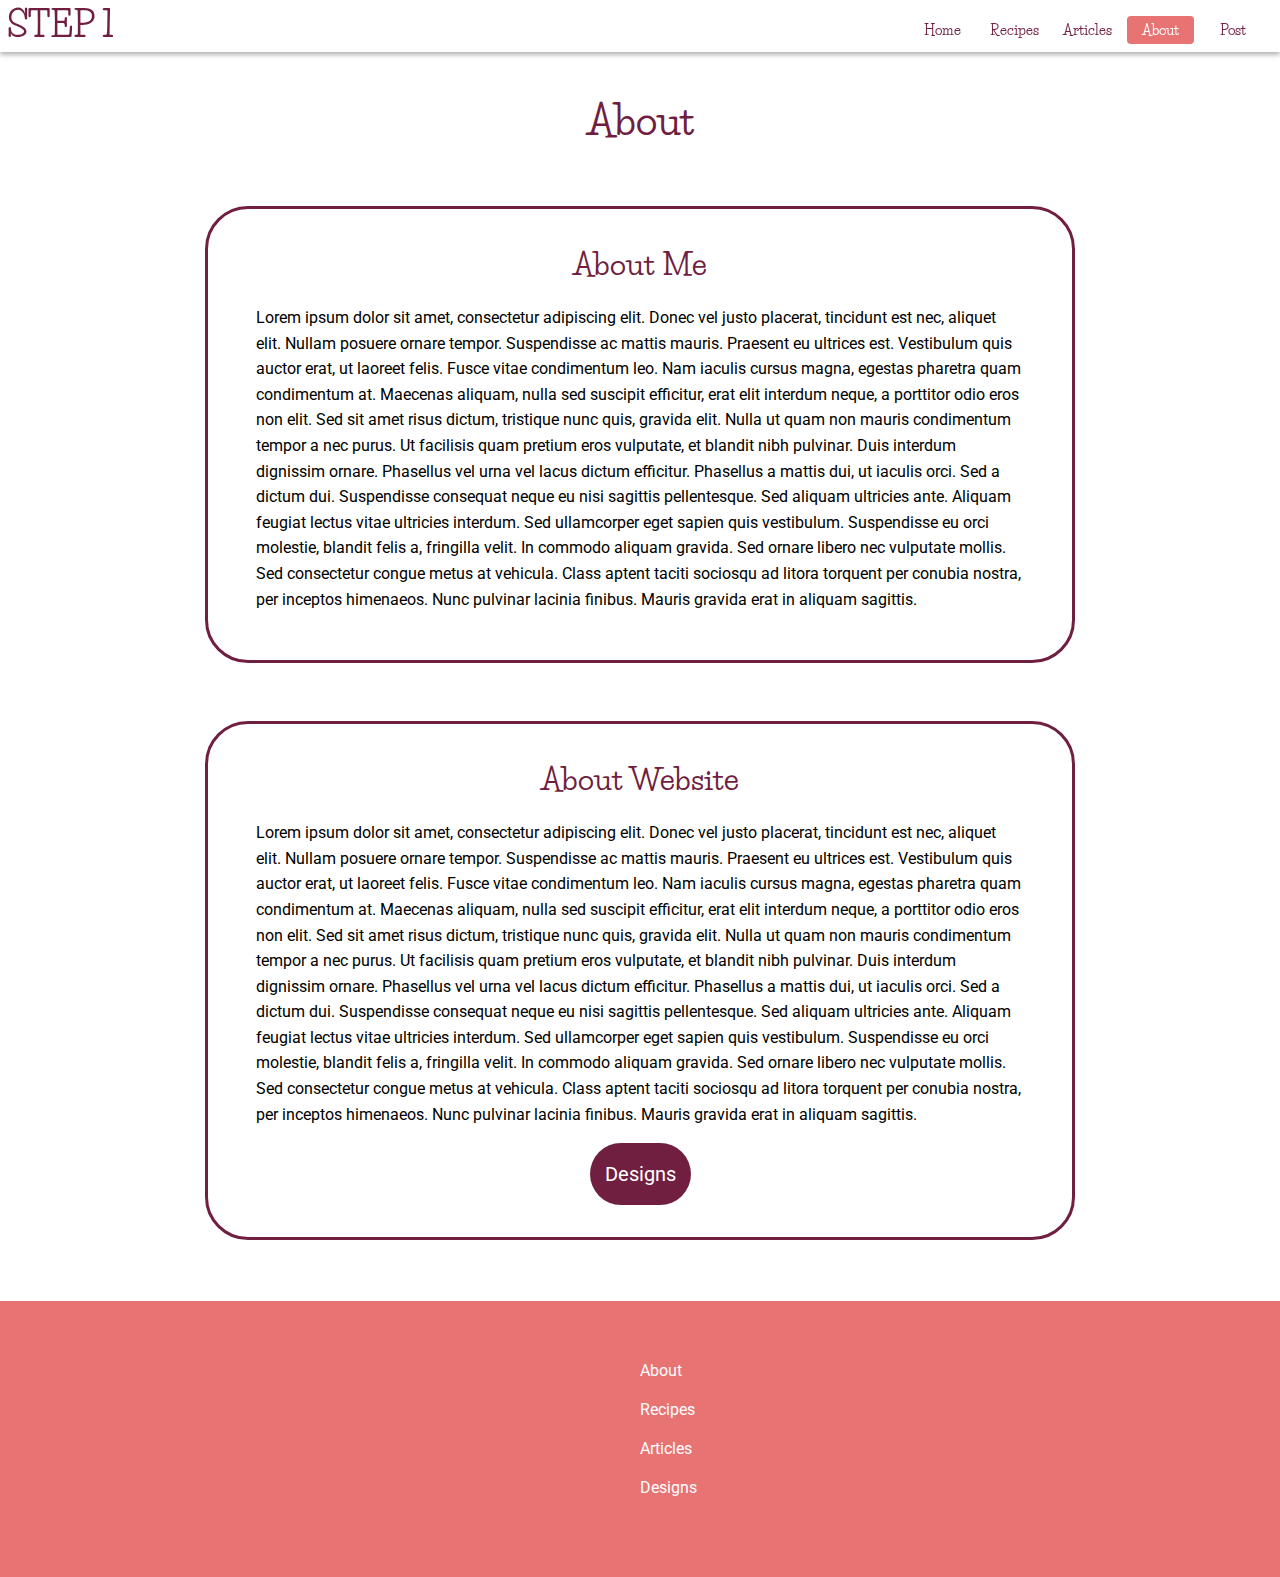
==== about/index.html @ f418f001 "Link fix 2" ====
<!DOCTYPE html>
<html lang="en">
<head>
    <meta charset="UTF-8">
    <meta name="viewport" content="width=device-width, initial-scale=1.0">
    <title>About</title>
    <link rel="stylesheet" href="../styles/styles.css">
    <script type="module"> import { navigationBar } from "../scripts/navigation.js" 
        navigationBar("About") </script>
</head>
<body>
    <header>
        <a class="title" href="/index.html">STEP 1</a>
        <nav>
            <section class="navigation-buttons"></section>
        </nav>
    </header>
    <section class="pageSection">
        <div class="pageTitle">About</div>
        <div class="aboutSection">
            <div class="aboutTitle">About Me</div>
            <p class="aboutCont"> Lorem ipsum dolor sit amet, consectetur adipiscing elit. Donec vel justo  placerat, tincidunt est nec, aliquet elit. Nullam posuere ornare  tempor. Suspendisse ac mattis mauris. Praesent eu ultrices est.  Vestibulum quis auctor erat, ut laoreet felis. Fusce vitae condimentum  leo. Nam iaculis cursus magna, egestas pharetra quam condimentum at.  Maecenas aliquam, nulla sed suscipit efficitur, erat elit interdum  neque, a porttitor odio eros non elit. Sed sit amet risus dictum,  tristique nunc quis, gravida elit. Nulla ut quam non mauris condimentum  tempor a nec purus. Ut facilisis quam pretium eros vulputate, et blandit  nibh pulvinar.

                Duis interdum dignissim ornare. Phasellus vel urna vel lacus dictum  efficitur. Phasellus a mattis dui, ut iaculis orci. Sed a dictum dui.  Suspendisse consequat neque eu nisi sagittis pellentesque. Sed aliquam  ultricies ante. Aliquam feugiat lectus vitae ultricies interdum. Sed  ullamcorper eget sapien quis vestibulum. Suspendisse eu orci molestie,  blandit felis a, fringilla velit. In commodo aliquam gravida. Sed ornare  libero nec vulputate mollis. Sed consectetur congue metus at vehicula.  Class aptent taciti sociosqu ad litora torquent per conubia nostra, per  inceptos himenaeos. Nunc pulvinar lacinia finibus. Mauris gravida erat  in aliquam sagittis.</p>
        </div>
        <div class="aboutSection">
            <div class="aboutTitle">About Website</div>
            <p class="aboutCont"> Lorem ipsum dolor sit amet, consectetur adipiscing elit. Donec vel justo  placerat, tincidunt est nec, aliquet elit. Nullam posuere ornare  tempor. Suspendisse ac mattis mauris. Praesent eu ultrices est.  Vestibulum quis auctor erat, ut laoreet felis. Fusce vitae condimentum  leo. Nam iaculis cursus magna, egestas pharetra quam condimentum at.  Maecenas aliquam, nulla sed suscipit efficitur, erat elit interdum  neque, a porttitor odio eros non elit. Sed sit amet risus dictum,  tristique nunc quis, gravida elit. Nulla ut quam non mauris condimentum  tempor a nec purus. Ut facilisis quam pretium eros vulputate, et blandit  nibh pulvinar.

                Duis interdum dignissim ornare. Phasellus vel urna vel lacus dictum  efficitur. Phasellus a mattis dui, ut iaculis orci. Sed a dictum dui.  Suspendisse consequat neque eu nisi sagittis pellentesque. Sed aliquam  ultricies ante. Aliquam feugiat lectus vitae ultricies interdum. Sed  ullamcorper eget sapien quis vestibulum. Suspendisse eu orci molestie,  blandit felis a, fringilla velit. In commodo aliquam gravida. Sed ornare  libero nec vulputate mollis. Sed consectetur congue metus at vehicula.  Class aptent taciti sociosqu ad litora torquent per conubia nostra, per  inceptos himenaeos. Nunc pulvinar lacinia finibus. Mauris gravida erat  in aliquam sagittis.</p>
                <a class="designButt" href="/WSOA3029A_2615283_ChristineHolt_CommercialWebsite/about/designs.html">Designs</a>
        </div>
        
    </section>
    <footer>

    </footer>
    <script src="../scripts/app.js"></script>
    <script src="../scripts/footer.js"></script>
</body>
</html>
---- styles/styles.css ----
@import url('https://fonts.googleapis.com/css2?family=Life+Savers:wght@400;700;800&display=swap');
@import url('https://fonts.googleapis.com/css2?family=Roboto:ital,wght@0,100;0,300;0,400;0,500;0,700;0,900;1,100;1,300;1,400;1,500;1,700;1,900&display=swap');

@keyframes upAndDown {
    0% {
      transform: translate(0px, 0px) rotate(225deg);
    }
    50% {
      transform: translate(0px, 10px) rotate(225deg);
    }
    100% {
      transform: translate(0px, 0px) rotate(225deg);
    }
}

@keyframes onScroll {
    from {
        opacity: 0;
    }
    to {
        opacity: 1;
    }
}

html {
    height: 100%;
}

header {
    display: flex;
    width: 100%;
    position: fixed;
    top: 0;
    left: 0;
    background-color: #ffffff;
    filter: drop-shadow(0px 3px 2px rgb(183, 183, 183));
    z-index: 1;
}

body {
    font-family: "Life Savers", serif;
    margin: 0;
}

.title {
    flex: 70%;
    padding: 0.2em;
    line-height: 1;
    font-size: 35px;
    font-weight: bold;
    color: #701F41;
    text-decoration: none;
}

nav {
    flex: 30%;
}

.navigation-buttons {
    display: flex;
    justify-content: space-between;
    padding: 0.5em 0.5em;
    margin-top: 0.5em;
}

#otherButton {
    flex: 1;
    text-decoration: none;
    text-align: center;
    background-color: #ffffff;
    font-family: "Life Savers", serif;
    font-weight: 700;
    font-size: 14px;
    color: #701F41;
    padding: 5px;
    margin-right: 5px
}

#currentButton {
    flex: 1;
    text-decoration: none;
    text-align: center;
    background-color: #E77373;
    color: #ffffff;
    font-family: "Life Savers", serif;
    font-weight: 700;
    font-size: 14px;
    border-radius: 4px;
    padding: 5px;
    margin-right: 5px;
}

#otherButton:hover {
    text-decoration: none;
    background-color: #E77373;
    color: #ffffff;
    border-radius: 4px;
}

.introductionSection {
    text-align: center;
    color:#ffffff;
} 

.mainPageImage {
    max-width: 100%;
    max-height: 100%;
    overflow: hidden;
    object-fit: cover;
}

.mainPageTitle {
    position: absolute; 
    top: 400px;
    left: 25px;
    font-family: "Life Savers", serif;
    font-weight: 700;
    font-size: 200px;
}

.slogan {
    position: absolute;
    top: 500px;
    right: 0px;
    font-size: 30px;
    font-family: "Roboto", sans-serif;
    font-weight: 400;
    font-style: normal;
    background-color: #ffffff;
    color: #000000;
    padding: 10px 250px 10px 10px;
}

.navArrow {
    position: absolute;
    top: 600px;
    right: 720px;
    width: 50px;
    height: 50px;
    border-left: 3px solid;
    border-top: 3px solid;
    transform: rotate(225deg) skew(0deg, 0deg);
    animation-name: upAndDown;
    animation-duration: 1s;
    animation-iteration-count: infinite;
    animation-timing-function: linear;
}

.websiteMainContent {
    display: flex;
    flex-direction: column;
    justify-content: space-between;
}

#section {
    flex: 1;
    background-color: #ffffff;
    outline: solid #E77373;
    width: 80%;
    margin-left: auto;
    margin-right: auto;
    margin-top: 4em;
    border-radius: 40px;
    padding: 5em 2em;
    filter: drop-shadow(0px 3px 2px #e7737391);
}

#section.inView {
    animation-name: onScroll;
    animation-delay: 0s;
    animation-duration: 1s;
    animation-timing-function: ease-in;
}

.sectionTitle {
    font-size: 50px;
    color: #701F41;
    font-weight: bold;
}

.descAndButt {
    display: flex;
    flex-direction: row;
    justify-content: center;
}

#description {
    flex: 70.8%;
    font-family: "Roboto", sans-serif;
    font-size: 30px;
    width: 500px;  
    margin-right: 50px;
}

.button {
    flex: 29%;
    margin-left: auto;
    margin-right: auto;
    margin-top: auto;
    margin-bottom: auto;
    text-align: center;
}

.buttonLink {
    font-family: "Roboto", sans-serif;
    background-color: #701F41;
    color: #ffffff;
    text-decoration: none;
    font-size: 20px;
    padding: 15px;
    border-radius: 40px;
    transition: 0.5s;
}

.buttonLink:hover {
    padding: 15px 28px;
}

.separationLine {
    flex: 0.2%;
    background-color: #701F41;
}

footer {
    display: flex;
    flex-direction: column;
    justify-content: space-between;
    padding: 60px 0px;
    width: 100%;
    bottom: 0;
    background-color: #E77373;
    margin-top: 4em;
}

.footerLink {
    flex: 1;
    text-align: center;
    text-decoration: none;
    color: #ffffff;
    font-family: "Roboto", sans-serif;
    margin-bottom: 20px;
    margin-right: 40em;
    margin-left: 40em;
}

.footerLink:hover {
    text-decoration: none;
    background-color: #ffb1b1;
    color: #ffffff;
    border-radius: 2px;
}

.pageSection {
    margin-top: 6em;
}

.pageTitle {
    font-size: 40px;
    color: #701F41;
    font-weight: bold;
    text-align: center;
}

.aboutSection {
    display: flex;
    flex-direction: column;
    background-color: #ffffff;
    outline: solid #701F41;
    width: 60%;
    margin-left: auto;
    margin-right: auto;
    margin-top: 4em;
    border-radius: 40px;
    padding: 2em 3em;
    line-height: 1.6;
    font-family: "Roboto", sans-serif;
}

.aboutTitle {
    flex: 10%;
    font-family: "Life Savers", serif;
    text-align: center;
    font-size: 30px;
    color: #701F41;
    font-weight: bold;
}

.aboutCont {
    flex: 70%;
}

.designButt {
    flex: 20%;
    font-family: "Roboto", sans-serif;
    background-color: #701F41;
    color: #ffffff;
    text-decoration: none;
    font-size: 20px;
    padding: 15px;
    border-radius: 40px;
    margin-left: auto;
    margin-right: auto;
    transition: 0.5s;
}

.designButt:hover {
    padding: 15px 28px;
}
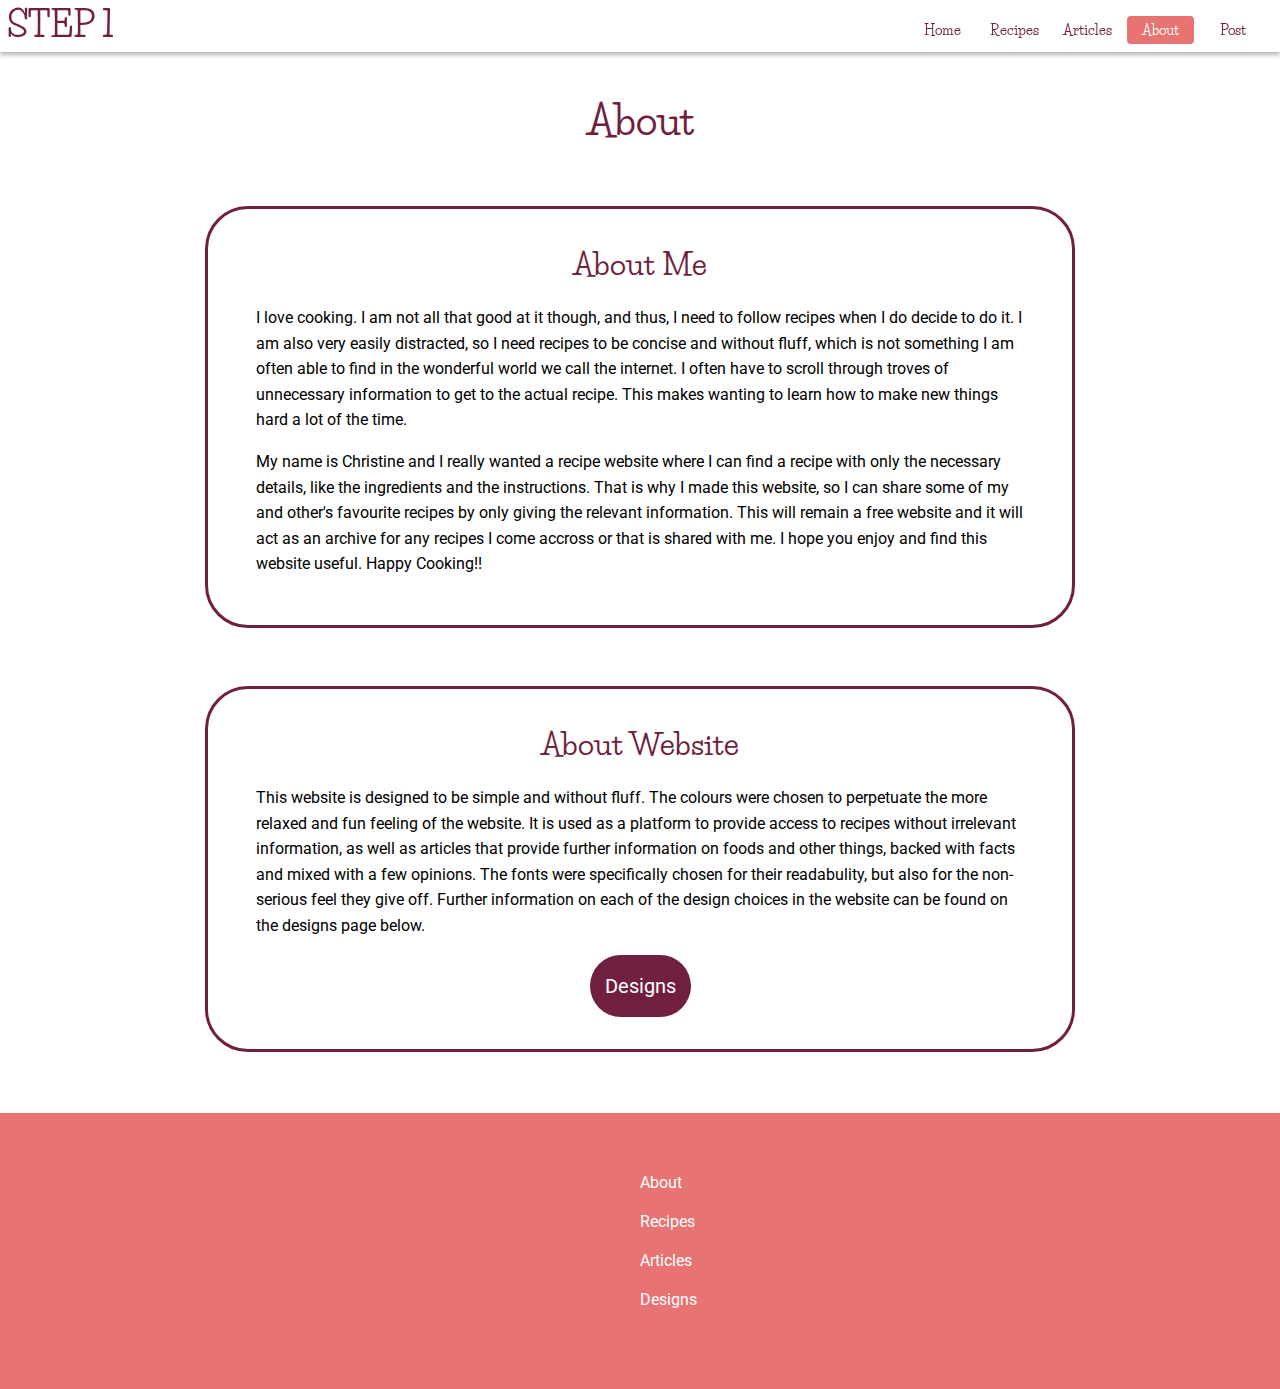
==== commit 030ca85d: "Tag and metaData fixes" ====
--- a/about/index.html
+++ b/about/index.html
@@ -3,6 +3,10 @@
 <head>
     <meta charset="UTF-8">
     <meta name="viewport" content="width=device-width, initial-scale=1.0">
+    <meta name="robots" content="nofollow">
+    <meta name="author" content="Christine Holt">
+    <meta name="description" content="About Page. This page provides further information on the author of this website as well as further information on the website itself.">
+    <meta name="keywords" content="About, Author, Website, Design">
     <title>About</title>
     <link rel="stylesheet" href="../styles/styles.css">
     <script type="module"> import { navigationBar } from "../scripts/navigation.js" 
@@ -10,7 +14,7 @@
 </head>
 <body>
     <header>
-        <a class="title" href="/index.html">STEP 1</a>
+        <a class="title" href="/WSOA3029A_2615283_ChristineHolt_CommercialWebsite/index.html">STEP 1</a>
         <nav>
             <section class="navigation-buttons"></section>
         </nav>
@@ -19,15 +23,27 @@
         <div class="pageTitle">About</div>
         <div class="aboutSection">
             <div class="aboutTitle">About Me</div>
-            <p class="aboutCont"> Lorem ipsum dolor sit amet, consectetur adipiscing elit. Donec vel justo  placerat, tincidunt est nec, aliquet elit. Nullam posuere ornare  tempor. Suspendisse ac mattis mauris. Praesent eu ultrices est.  Vestibulum quis auctor erat, ut laoreet felis. Fusce vitae condimentum  leo. Nam iaculis cursus magna, egestas pharetra quam condimentum at.  Maecenas aliquam, nulla sed suscipit efficitur, erat elit interdum  neque, a porttitor odio eros non elit. Sed sit amet risus dictum,  tristique nunc quis, gravida elit. Nulla ut quam non mauris condimentum  tempor a nec purus. Ut facilisis quam pretium eros vulputate, et blandit  nibh pulvinar.
-
-                Duis interdum dignissim ornare. Phasellus vel urna vel lacus dictum  efficitur. Phasellus a mattis dui, ut iaculis orci. Sed a dictum dui.  Suspendisse consequat neque eu nisi sagittis pellentesque. Sed aliquam  ultricies ante. Aliquam feugiat lectus vitae ultricies interdum. Sed  ullamcorper eget sapien quis vestibulum. Suspendisse eu orci molestie,  blandit felis a, fringilla velit. In commodo aliquam gravida. Sed ornare  libero nec vulputate mollis. Sed consectetur congue metus at vehicula.  Class aptent taciti sociosqu ad litora torquent per conubia nostra, per  inceptos himenaeos. Nunc pulvinar lacinia finibus. Mauris gravida erat  in aliquam sagittis.</p>
+            <div class="aboutCont">
+                <p>I love cooking. I am not all that good at it though, and thus, I need to follow recipes when I do decide to do it.
+                I am also very easily distracted, so I need recipes to be concise and without fluff, which is not something I am often able to find in the
+                wonderful world we call the internet. I often have to scroll through troves of unnecessary information to get to the actual recipe. This 
+                makes wanting to learn how to make new things hard a lot of the time.</p>
+                
+                <p>My name is Christine and I really wanted a recipe website where I can find a recipe with only the necessary details, like the ingredients and 
+                the instructions. That is why I made this website, so I can share some of my and other's favourite recipes by only giving the relevant information. 
+                This will remain a free website and it will act as an archive for any recipes I come accross or that is shared with me. I hope you enjoy 
+            and find this website useful. Happy Cooking!!</p>
+            </div>
         </div>
         <div class="aboutSection">
             <div class="aboutTitle">About Website</div>
-            <p class="aboutCont"> Lorem ipsum dolor sit amet, consectetur adipiscing elit. Donec vel justo  placerat, tincidunt est nec, aliquet elit. Nullam posuere ornare  tempor. Suspendisse ac mattis mauris. Praesent eu ultrices est.  Vestibulum quis auctor erat, ut laoreet felis. Fusce vitae condimentum  leo. Nam iaculis cursus magna, egestas pharetra quam condimentum at.  Maecenas aliquam, nulla sed suscipit efficitur, erat elit interdum  neque, a porttitor odio eros non elit. Sed sit amet risus dictum,  tristique nunc quis, gravida elit. Nulla ut quam non mauris condimentum  tempor a nec purus. Ut facilisis quam pretium eros vulputate, et blandit  nibh pulvinar.
-
-                Duis interdum dignissim ornare. Phasellus vel urna vel lacus dictum  efficitur. Phasellus a mattis dui, ut iaculis orci. Sed a dictum dui.  Suspendisse consequat neque eu nisi sagittis pellentesque. Sed aliquam  ultricies ante. Aliquam feugiat lectus vitae ultricies interdum. Sed  ullamcorper eget sapien quis vestibulum. Suspendisse eu orci molestie,  blandit felis a, fringilla velit. In commodo aliquam gravida. Sed ornare  libero nec vulputate mollis. Sed consectetur congue metus at vehicula.  Class aptent taciti sociosqu ad litora torquent per conubia nostra, per  inceptos himenaeos. Nunc pulvinar lacinia finibus. Mauris gravida erat  in aliquam sagittis.</p>
+            <div class="aboutCont">
+                <p>This website is designed to be simple and without fluff. The colours were chosen to perpetuate the more relaxed and fun feeling of the website. 
+                    It is used as a platform to provide access to recipes without irrelevant information, as well as articles that provide further information on 
+                    foods and other things, backed with facts and mixed with a few opinions. The fonts were specifically chosen for their readabulity, but also for 
+                    the non-serious feel they give off. Further information on each of the design choices in the website can be found on the designs page below. 
+                </p>
+            </div>
                 <a class="designButt" href="/WSOA3029A_2615283_ChristineHolt_CommercialWebsite/about/designs.html">Designs</a>
         </div>
         
--- a/styles/styles.css
+++ b/styles/styles.css
@@ -156,7 +156,7 @@
     flex: 1;
     background-color: #ffffff;
     outline: solid #E77373;
-    width: 80%;
+    width: 60%;
     margin-left: auto;
     margin-right: auto;
     margin-top: 4em;
@@ -173,7 +173,7 @@
 }
 
 .sectionTitle {
-    font-size: 50px;
+    font-size: 40px;
     color: #701F41;
     font-weight: bold;
 }
@@ -187,9 +187,10 @@
 #description {
     flex: 70.8%;
     font-family: "Roboto", sans-serif;
-    font-size: 30px;
+    font-size: 22px;
     width: 500px;  
     margin-right: 50px;
+    line-height: 1.5;
 }
 
 .button {
@@ -261,6 +262,14 @@
     text-align: center;
 }
 
+.recipeTitle {
+    font-size: 40px;
+    color: #701F41;
+    font-weight: bold;
+    text-align: left;
+    margin-left: 14em;
+}
+
 .aboutSection {
     display: flex;
     flex-direction: column;
@@ -307,5 +316,183 @@
     padding: 15px 28px;
 }
 
-
-
+.recipesPageSection {
+    margin-top: 6em;
+    width: var(90vw);
+    display: grid;
+    grid-gap: 1rem;
+    margin: 4rem auto;
+    max-width: var(1120px);
+}
+
+.filters h5 {
+    font-weight: 500;
+    margin: 1.5rem 0 0.5rem;
+    font-size: 0.85rem;
+    font-family:"Roboto", sans-serif;
+    margin-left: 19em;
+}
+
+.mainSection {
+    display: flex;
+}
+
+.filters {
+    flex: 28%;
+}
+
+.searchInput {
+    padding: 0.5rem;
+    background: #ffffff;
+    border-radius: 1rem;
+    border-color: #701F41;
+    letter-spacing: 1px;
+    margin-left: 18em;
+}
+
+.horizontalDivider {
+    background-color: #E77373;
+    height: 1px;
+    width: 12em;
+    margin-left: 16em;
+    margin-right: 10px;
+}
+
+.categoryButt {
+    display: block;
+    margin: 0.25em 0;
+    padding: 0.25rem;
+    text-transform: capitalize;
+    background: transparent;
+    border-color: transparent;
+    letter-spacing: 1px;
+    color: #000000;
+    cursor: pointer;
+    font-size: 0.85rem;
+    margin-left: 24em;
+    font-family:"Roboto", sans-serif;
+}
+
+.categoryButt:hover {
+background-color: #E77373;
+color: #ffffff;
+width: 131px;
+text-align: left;
+}
+
+.verticalDivider {
+flex: 2%;
+display: inline-block;
+border-left: 3px solid #E77373;
+height: auto;
+}
+
+.recipesContainer {
+    display: grid; 
+    grid-template-columns: auto auto; 
+    flex: 70%;
+    margin-right: 20em;
+    margin-left: 1em;
+}
+
+.recipeLink {
+    width: 15em;
+    background-color: #ffffff;
+    outline: solid #E77373;
+    border-radius: 20px;
+    margin-bottom: 2em;
+    text-align: center;
+    font-family: "Roboto", sans-serif;
+    padding: 1em;
+    transition: 0.1s;
+    cursor: pointer;
+}
+
+.recipeLink:hover {
+    transform: scale(1.05);
+    outline: solid #701F41;
+}
+
+.recipeImage {
+    width: 170px;
+    height: 170px;
+    outline: 1px solid #E77373;
+}
+
+.recipeImage:hover {
+    outline: 1px solid #701F41;
+}
+
+.postPageSection, .essayPageSection, .articlesPageSection, .recipeContentSection {
+    margin-top: 6em;
+}
+
+.instructionalSection, .recipeCont {
+    display: flex;
+}
+
+.verticalLine {
+    flex: 40%;
+    display: inline-block;
+    border-right: 3px solid #E77373;
+    height: auto;
+    margin-left: 10em;
+}
+
+.postInstructions, .recipeContent {
+    flex: 60%;
+    margin-left: 1.5em;
+    margin-right: 7em;
+    margin-top: 1em;
+    font-family: "Roboto", sans-serif;
+    padding: 0px 20em 0px 0px;
+}
+
+.essayContent {
+    font-family: "Roboto", sans-serif;
+    background-color: #ffffff;
+    outline: solid #701F41;
+    width: 60%;
+    margin-left: auto;
+    margin-right: auto;
+    margin-top: 2em;
+    border-radius: 40px;
+    padding: 2em 2em;
+    line-height: 1.5;
+    
+}
+
+.essaySubTitle {
+    font-weight: bold;
+    font-size: 20px;
+}
+
+figure {
+    font-size: 12px;
+    font-style: italic;
+}
+
+.articleLink {
+    font-family: "Roboto", sans-serif;
+    background-color: #ffffff;
+    outline: solid #E77373;
+    width: 60%;
+    margin-left: auto;
+    margin-right: auto;
+    margin-top: 2em;
+    border-radius: 40px;
+    padding: 2em 2em;
+    line-height: 1.5;
+}
+
+.articleLink:hover {
+    transform: scale(1.05);
+    outline: solid #701F41;
+}
+
+.articleTitle {
+    font-family: "Life Savers", serif;
+    font-size: 25px;
+    color: #701F41;
+    font-weight: bold;
+}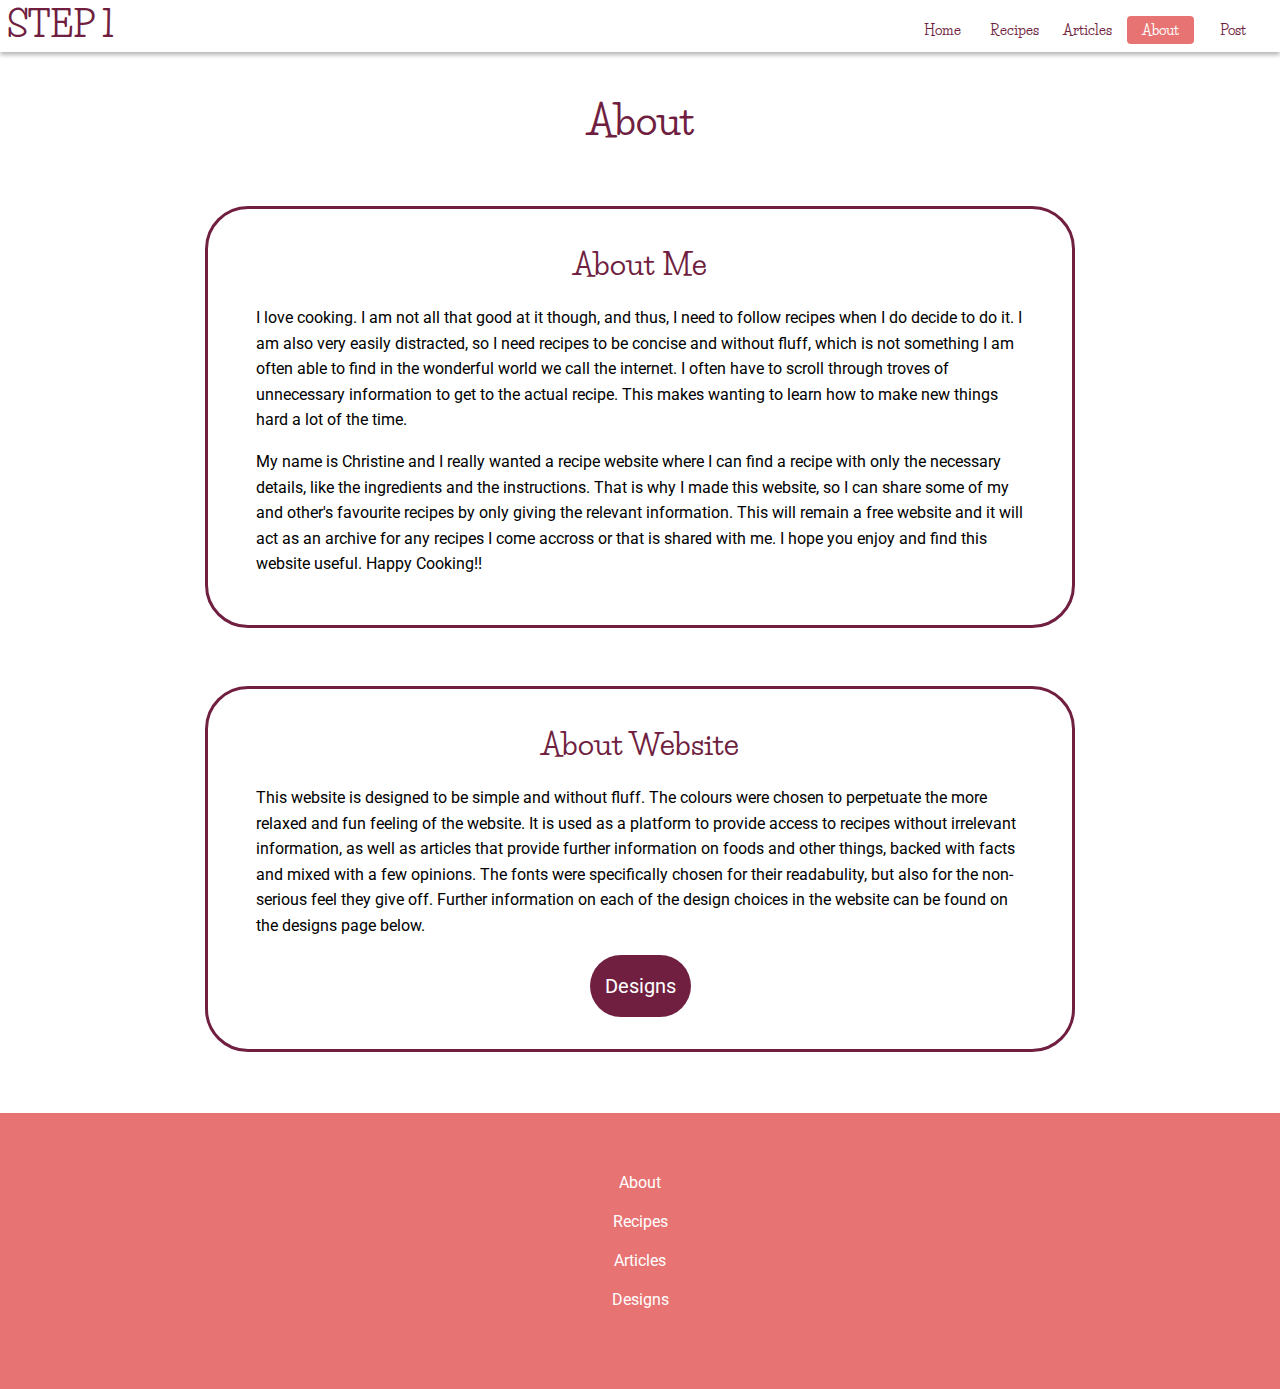
==== commit e6ea5376: "responsiveness" ====
--- a/about/index.html
+++ b/about/index.html
@@ -11,18 +11,30 @@
     <link rel="stylesheet" href="../styles/styles.css">
     <script type="module"> import { navigationBar } from "../scripts/navigation.js" 
         navigationBar("About") </script>
+    <script type="module"> import { offScreenNavigation } from "../scripts/offScreenMenu.js" 
+        offScreenNavigation("About") </script>
 </head>
 <body>
-    <header>
+    <header><!--Header containing the logo and navigation elements-->
         <a class="title" href="/WSOA3029A_2615283_ChristineHolt_CommercialWebsite/index.html">STEP 1</a>
         <nav>
-            <section class="navigation-buttons"></section>
+            <section class="navigation-buttons" id="navLinks"></section>
+            <div id="navLinks">
+            </div>
+            <div id="offScreenMenu"> 
+            </div>
+            <div class="hamburger">
+                <span></span>
+                <span></span>
+                <span></span>
+            </div>
         </nav>
     </header>
+    <!--Section that will contain both the About Me section and the About the website section-->
     <section class="pageSection">
         <div class="pageTitle">About</div>
         <div class="aboutSection">
-            <div class="aboutTitle">About Me</div>
+            <div class="aboutTitle">About Me</div><!--About me section-->
             <div class="aboutCont">
                 <p>I love cooking. I am not all that good at it though, and thus, I need to follow recipes when I do decide to do it.
                 I am also very easily distracted, so I need recipes to be concise and without fluff, which is not something I am often able to find in the
@@ -36,7 +48,7 @@
             </div>
         </div>
         <div class="aboutSection">
-            <div class="aboutTitle">About Website</div>
+            <div class="aboutTitle">About Website</div><!--About website section-->
             <div class="aboutCont">
                 <p>This website is designed to be simple and without fluff. The colours were chosen to perpetuate the more relaxed and fun feeling of the website. 
                     It is used as a platform to provide access to recipes without irrelevant information, as well as articles that provide further information on 
@@ -49,9 +61,10 @@
         
     </section>
     <footer>
-
+        <!--Footer containing important things on website-->
     </footer>
     <script src="../scripts/app.js"></script>
     <script src="../scripts/footer.js"></script>
+    <script src="../scripts/hamburger.js"></script>
 </body>
 </html>--- a/styles/styles.css
+++ b/styles/styles.css
@@ -240,8 +240,8 @@
     color: #ffffff;
     font-family: "Roboto", sans-serif;
     margin-bottom: 20px;
-    margin-right: 40em;
-    margin-left: 40em;
+    margin-right: auto;
+    margin-left: auto;
 }
 
 .footerLink:hover {
@@ -495,4 +495,497 @@
     font-size: 25px;
     color: #701F41;
     font-weight: bold;
+}
+
+#offScreenMenu {
+    display: flex;
+    flex-direction: column;
+    justify-content: center;
+    align-items: center;
+    text-align: center;
+    background-color: #ffffff;
+    height: 100%;
+    width: 100%;
+    max-width: fit-content;
+    padding-left: 2em;
+    padding-right: 2em;
+    position: fixed;
+    top: 0;
+    right: -450px;
+    transition: 0.3s ease;
+}
+
+#offScreenMenu.active {
+    right: 0;
+}
+
+.offScreenNav {
+    text-decoration: none;
+    margin-bottom: 5px;
+    color: #701F41;
+}
+
+@media screen and (max-width: 430px) {
+    .mainPageImage {
+        width: 100%;
+        height: 800px;
+        object-fit: cover;
+    }
+
+    .mainPageTitle {
+        position: absolute; 
+        top: 40%;
+        left: 50%;
+        transform: translate(-50%, -40%);
+        font-family: "Life Savers", serif;
+        font-weight: 700;
+        font-size: 58px;
+    }
+    
+    .slogan {
+        position: absolute;
+        top: 50%;
+        left: 50%;
+        transform: translate(-50%, -50%);
+        font-size: 20px;
+        padding: 10px;
+        margin-top: 1em;        
+    }
+
+    #navLinks {
+        display: none;
+    }
+
+    .hamburger {
+        width: 30px;
+        height: 30px;
+        margin-left: auto;
+        position: relative;
+        margin-right: 2em;
+        margin-top: 5px;
+    }
+    
+    .hamburger span {
+        height: 2px;
+        width: 100%;
+        background-color: #701F41;
+        position: absolute;
+        top: 50%;
+        left: 50%;
+        transform: translate(-50%, 50%);
+        transition: 0.3s ease;
+    }
+    
+    .hamburger span:nth-child(1) {
+        top: 25%
+    }
+    
+    .hamburger span:nth-child(3) {
+        top: 75%
+    }
+
+    .hamburger.active span:nth-child(1) {
+        top: 50%;
+        transform: translate(-50%, -50%) rotate(45deg);
+    }
+
+    .hamburger.active span:nth-child(2) {
+        opacity: 0;
+    }
+
+    .hamburger.active span:nth-child(3) {
+        top: 50%;
+        transform: translate(-50%, 50%) rotate(-45deg);
+    }
+
+    .navArrow {
+        display: none;
+    }
+
+    #section {
+        padding: 3em;
+    }
+
+    .sectionTitle {
+        font-size: 30px;
+        color: #701F41;
+        font-weight: bold;
+    }
+    
+    .descAndButt {
+        display: flex;
+        flex-direction: column;
+        justify-content: center;
+    }
+    
+    #description {
+        flex: 1;
+        font-family: "Roboto", sans-serif;
+        font-size: 16px;
+        width: 260px;  
+        margin-right: 50px;
+        line-height: 1.5;
+    }
+    
+    .button {
+        flex: 1;
+        margin-left: auto;
+        margin-right: auto;
+        margin-top: 1em;
+        margin-bottom: auto;
+        text-align: center;
+    }
+    
+    .buttonLink {
+        font-family: "Roboto", sans-serif;
+        background-color: #701F41;
+        color: #ffffff;
+        text-decoration: none;
+        font-size: 16px;
+        padding: 15px;
+        border-radius: 40px;
+        transition: 0.5s;
+    }
+    
+    .buttonLink:hover {
+        padding: 15px 28px;
+    }
+    
+    .separationLine {
+        display: none;
+    }
+
+    .verticalLine {
+        margin-left: 4em;
+    }
+
+    .postInstructions, .recipeContent {
+        padding: 0px;
+        margin-right: 7em;
+    }
+
+    .recipesPageSection {
+        margin-top: 6em;
+        width: var(90vw);
+        display: grid;
+        grid-gap: 1rem;
+        margin: 4rem auto;
+        max-width: var(1120px);
+    }
+    
+    .filters h5 {
+        font-weight: 500;
+        margin: 1.5rem 0 0.5rem;
+        font-size: 0.85rem;
+        font-family:"Roboto", sans-serif;
+        margin-left: 1em;
+    }
+    
+    .mainSection {
+        display: flex;
+    }
+    
+    .filters {
+        flex: 28%;
+    }
+    
+    .searchInput {
+        padding: 0.5rem;
+        background: #ffffff;
+        border-radius: 1rem;
+        border-color: #701F41;
+        letter-spacing: 1px;
+        margin-left: 1em;
+        width: 5em;
+    }
+    
+    .horizontalDivider {
+        background-color: #E77373;
+        height: 1px;
+        width: 5em;
+        margin-left: 1em;
+        margin-right: 10px;
+    }
+    
+    .categoryButt {
+        display: block;
+        margin: 0.25em 0;
+        padding: 0.25rem;
+        text-transform: capitalize;
+        background: transparent;
+        border-color: transparent;
+        letter-spacing: 1px;
+        color: #000000;
+        cursor: pointer;
+        font-size: 0.85rem;
+        margin-left: 2em;
+        font-family:"Roboto", sans-serif;
+    }
+    
+    .verticalDivider {
+    display: none;
+    }
+    
+    .recipesContainer {
+        display: grid; 
+        grid-template-columns: auto; 
+        flex: 70%;
+        margin-right: 0em;
+        margin-left: 1em;
+    }
+    
+    .recipeLink {
+        width: 11em;
+        background-color: #ffffff;
+        outline: solid #E77373;
+        border-radius: 20px;
+        margin-bottom: 2em;
+        text-align: center;
+        font-family: "Roboto", sans-serif;
+        padding: 1em;
+        transition: 0.1s;
+        cursor: pointer;
+    }
+
+    .pageTitle {
+        font-size: 40px;
+        color: #701F41;
+        font-weight: bold;
+        text-align: center;
+    }
+
+    .essayImage {
+        width: 120%;
+    }
+}
+
+@media screen and (max-width: 1040px) and (min-width: 431px) {
+
+    .mainPageImage {
+        width: 100%;
+        height: 930px;
+        object-fit: cover;
+    }
+
+    .mainPageTitle {
+        position: absolute; 
+        top: 40%;
+        left: 50%;
+        transform: translate(-50%, -40%);
+        font-family: "Life Savers", serif;
+        font-weight: 700;
+        font-size: 68px;
+    }
+    
+    .slogan {
+        position: absolute;
+        top: 50%;
+        left: 50%;
+        transform: translate(-50%, -50%);
+        font-size: 20px;
+        padding: 10px;
+        margin-top: 1em;        
+    }
+
+    #navLinks {
+        display: none;
+    }
+
+    .hamburger {
+        width: 30px;
+        height: 30px;
+        margin-left: auto;
+        position: relative;
+        margin-right: 2em;
+        margin-top: 5px;
+    }
+    
+    .hamburger span {
+        height: 2px;
+        width: 100%;
+        background-color: #701F41;
+        position: absolute;
+        top: 50%;
+        left: 50%;
+        transform: translate(-50%, 50%);
+        transition: 0.3s ease;
+    }
+    
+    .hamburger span:nth-child(1) {
+        top: 25%
+    }
+    
+    .hamburger span:nth-child(3) {
+        top: 75%
+    }
+
+    .hamburger.active span:nth-child(1) {
+        top: 50%;
+        transform: translate(-50%, -50%) rotate(45deg);
+    }
+
+    .hamburger.active span:nth-child(2) {
+        opacity: 0;
+    }
+
+    .hamburger.active span:nth-child(3) {
+        top: 50%;
+        transform: translate(-50%, 50%) rotate(-45deg);
+    }
+
+    .navArrow {
+        display: none;
+    }
+
+    #section {
+        padding: 3em;
+    }
+
+    .sectionTitle {
+        font-size: 30px;
+        color: #701F41;
+        font-weight: bold;
+    }
+    
+    .descAndButt {
+        display: flex;
+        flex-direction: column;
+        justify-content: center;
+    }
+    
+    #description {
+        flex: 1;
+        font-family: "Roboto", sans-serif;
+        font-size: 16px;
+        width: 500px;  
+        margin-right: 50px;
+        line-height: 1.5;
+    }
+    
+    .button {
+        flex: 1;
+        margin-left: auto;
+        margin-right: auto;
+        margin-top: 1em;
+        margin-bottom: auto;
+        text-align: center;
+    }
+    
+    .buttonLink {
+        font-family: "Roboto", sans-serif;
+        background-color: #701F41;
+        color: #ffffff;
+        text-decoration: none;
+        font-size: 16px;
+        padding: 15px;
+        border-radius: 40px;
+        transition: 0.5s;
+    }
+    
+    .buttonLink:hover {
+        padding: 15px 28px;
+    }
+    
+    .separationLine {
+        display: none;
+    }
+
+    .verticalLine {
+        flex: 30%;
+        margin-left: 5em;
+        
+    }
+
+    .postInstructions, .recipeContent {
+        flex: 70%;
+        padding: 0px;
+        margin-right: 15em;
+        width: 70%;
+    }
+
+    .recipesPageSection {
+        margin-top: 6em;
+        width: var(90vw);
+        display: grid;
+        grid-gap: 1rem;
+        margin: 4rem auto;
+        max-width: var(1120px);
+    }
+    
+    .filters h5 {
+        font-weight: 500;
+        margin: 1.5rem 0 0.5rem;
+        font-size: 0.85rem;
+        font-family:"Roboto", sans-serif;
+        margin-left: 2em;
+    }
+    
+    .mainSection {
+        display: flex;
+    }
+    
+    .filters {
+        flex: 28%;
+    }
+    
+    .searchInput {
+        padding: 0.5rem;
+        background: #ffffff;
+        border-radius: 1rem;
+        border-color: #701F41;
+        letter-spacing: 1px;
+        margin-left: 1em;
+        width: 8em;
+    }
+    
+    .horizontalDivider {
+        background-color: #E77373;
+        height: 1px;
+        width: 5em;
+        margin-left: 1em;
+        margin-right: 10px;
+    }
+    
+    .categoryButt {
+        display: block;
+        margin: 0.25em 0;
+        padding: 0.25rem;
+        text-transform: capitalize;
+        background: transparent;
+        border-color: transparent;
+        letter-spacing: 1px;
+        color: #000000;
+        cursor: pointer;
+        font-size: 0.85rem;
+        margin-left: 3em;
+        font-family:"Roboto", sans-serif;
+    }
+    
+    .recipesContainer {
+        display: grid; 
+        grid-template-columns: auto auto; 
+        flex: 70%;
+        margin-right: 0em;
+        margin-left: 1em;
+    }
+    
+    .recipeLink {
+        width: 11em;
+        background-color: #ffffff;
+        outline: solid #E77373;
+        border-radius: 20px;
+        margin-bottom: 2em;
+        text-align: center;
+        font-family: "Roboto", sans-serif;
+        padding: 1em;
+        transition: 0.1s;
+        cursor: pointer;
+    }
+
+    .pageTitle {
+        font-size: 40px;
+        color: #701F41;
+        font-weight: bold;
+        text-align: center;
+    }
 }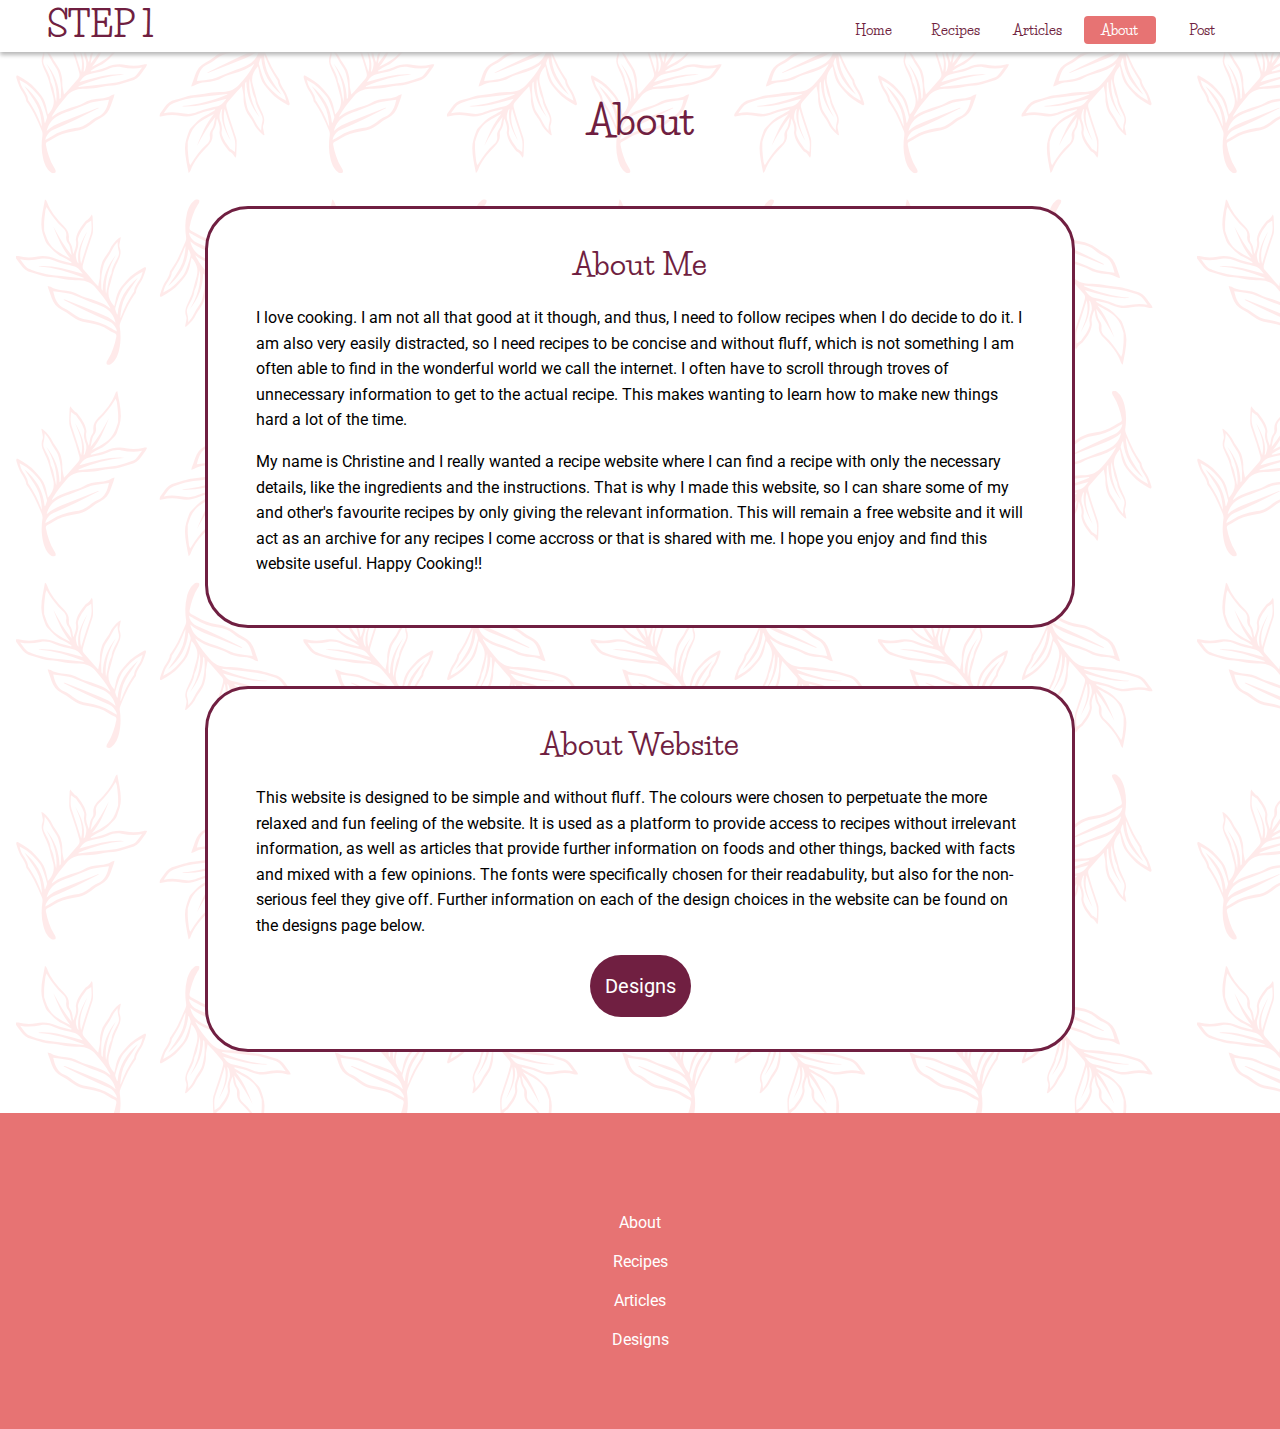
==== commit ece3e893: "aria-labels" ====
--- a/about/index.html
+++ b/about/index.html
@@ -8,7 +8,8 @@
     <meta name="description" content="About Page. This page provides further information on the author of this website as well as further information on the website itself.">
     <meta name="keywords" content="About, Author, Website, Design">
     <title>About</title>
-    <link rel="stylesheet" href="../styles/styles.css">
+    <link rel="stylesheet" href="../styles/overallStyles.css">
+    <link rel="stylesheet" href="../styles/aboutStyles.css">
     <script type="module"> import { navigationBar } from "../scripts/navigation.js" 
         navigationBar("About") </script>
     <script type="module"> import { offScreenNavigation } from "../scripts/offScreenMenu.js" 
@@ -23,7 +24,7 @@
             </div>
             <div id="offScreenMenu"> 
             </div>
-            <div class="hamburger">
+            <div class="hamburger" aria-label="menu">
                 <span></span>
                 <span></span>
                 <span></span>
@@ -56,7 +57,7 @@
                     the non-serious feel they give off. Further information on each of the design choices in the website can be found on the designs page below. 
                 </p>
             </div>
-                <a class="designButt" href="/WSOA3029A_2615283_ChristineHolt_CommercialWebsite/about/designs.html">Designs</a>
+                <a class="designButt" href="/WSOA3029A_2615283_ChristineHolt_CommercialWebsite/about/designs.html" aria-label="Designs">Designs</a>
         </div>
         
     </section>
--- a/styles/overallStyles.css
+++ b/styles/overallStyles.css
@@ -0,0 +1,285 @@
+@import url('https://fonts.googleapis.com/css2?family=Life+Savers:wght@400;700;800&display=swap');
+@import url('https://fonts.googleapis.com/css2?family=Roboto:ital,wght@0,100;0,300;0,400;0,500;0,700;0,900;1,100;1,300;1,400;1,500;1,700;1,900&display=swap');
+
+html {
+    height: 100%;
+}
+
+a {
+    text-decoration: none;
+}
+
+p {
+    color: black;
+}
+
+header {
+    display: flex;
+    width: 100%;
+    position: fixed;
+    top: 0;
+    left: 0;
+    background-color: #ffffff;
+    filter: drop-shadow(0px 3px 2px rgb(183, 183, 183));
+    z-index: 1;
+    padding: 0 40px;
+}
+
+body {
+    font-family: "Life Savers", serif;
+    margin: 0;
+    background-color: #ffffff;
+    background-image: url("../images/BackgroundImage.png");
+}
+
+.title {
+    flex: 60%;
+    padding: 0.2em;
+    line-height: 1;
+    font-size: 35px;
+    font-weight: bold;
+    color: #701F41;
+    text-decoration: none;
+}
+
+nav {
+    flex: 40%;
+    padding: 0 40px;
+}
+
+.navigation-buttons {
+    display: flex;
+    justify-content: space-between;
+    padding: 0.5em 2em;
+    margin-top: 0.5em;
+}
+
+#otherButton {
+    flex: 1;
+    text-decoration: none;
+    text-align: center;
+    background-color: #ffffff;
+    font-family: "Life Savers", serif;
+    font-weight: 700;
+    font-size: 14px;
+    color: #701F41;
+    padding: 5px;
+    margin-right: 10px
+}
+
+#currentButton {
+    flex: 1;
+    text-decoration: none;
+    text-align: center;
+    background-color: #E77373;
+    color: #ffffff;
+    font-family: "Life Savers", serif;
+    font-weight: 700;
+    font-size: 14px;
+    border-radius: 4px;
+    padding: 5px;
+    margin-right: 10px;
+}
+
+#otherButton:hover {
+    text-decoration: none;
+    background-color: #E77373;
+    color: #ffffff;
+    border-radius: 4px;
+}
+
+footer {
+    display: flex;
+    flex-direction: column;
+    justify-content: space-between;
+    padding: 100px 0px 60px;
+    width: 100%;
+    bottom: 0;
+    background-color: #E77373;
+    margin-top: 4em;
+}
+
+.footerLink {
+    flex: 1;
+    text-align: center;
+    text-decoration: none;
+    color: #ffffff;
+    font-family: "Roboto", sans-serif;
+    margin-bottom: 20px;
+    margin-right: auto;
+    margin-left: auto;
+}
+
+.footerLink:hover {
+    text-decoration: none;
+    background-color: #ffb1b1;
+    color: #ffffff;
+    border-radius: 2px;
+}
+
+.pageSection {
+    margin-top: 6em;
+}
+
+.pageTitle {
+    font-size: 40px;
+    color: #701F41;
+    font-weight: bold;
+    text-align: center;
+    margin-bottom: 1em;
+}
+
+.verticalLine {
+    flex: 40%;
+    display: inline-block;
+    border-right: 3px solid #E77373;
+    height: auto;
+    margin-left: 10em;
+}
+
+#offScreenMenu {
+    display: flex;
+    flex-direction: column;
+    justify-content: center;
+    align-items: center;
+    text-align: center;
+    background-color: #ffffff;
+    background-size: 300em;
+    max-width: fit-content;
+    padding-left: 2em;
+    padding-right: 2em;
+    position: fixed;
+    top: 3em;
+    right: -450px;
+    transition: 0.3s ease;
+}
+
+#offScreenMenu.active {
+    right: 0;
+}
+
+.offScreenNav {
+    text-decoration: none;
+    margin-bottom: 5px;
+    color: #701F41;
+}
+
+@media screen and (max-width: 430px) { 
+    #navLinks {
+        display: none;
+    }
+
+    .hamburger {
+        width: 30px;
+        height: 30px;
+        margin-left: auto;
+        position: relative;
+        margin-right: 2em;
+        margin-top: 5px;
+    }
+    
+    .hamburger span {
+        height: 2px;
+        width: 100%;
+        background-color: #701F41;
+        position: absolute;
+        top: 50%;
+        left: 50%;
+        transform: translate(-50%, 50%);
+        transition: 0.3s ease;
+    }
+    
+    .hamburger span:nth-child(1) {
+        top: 25%
+    }
+    
+    .hamburger span:nth-child(3) {
+        top: 75%
+    }
+
+    .hamburger.active span:nth-child(1) {
+        top: 50%;
+        transform: translate(-50%, -50%) rotate(45deg);
+    }
+
+    .hamburger.active span:nth-child(2) {
+        opacity: 0;
+    }
+
+    .hamburger.active span:nth-child(3) {
+        top: 50%;
+        transform: translate(-50%, 50%) rotate(-45deg);
+    }
+
+    .verticalLine {
+        display: none;
+    }
+
+    .pageTitle {
+        font-size: 40px;
+        color: #701F41;
+        font-weight: bold;
+        text-align: center;
+    }
+}
+
+@media screen and (max-width: 1040px) and (min-width: 431px) { 
+    #navLinks {
+        display: none;
+    }
+
+    .hamburger {
+        width: 30px;
+        height: 30px;
+        margin-left: auto;
+        position: relative;
+        margin-right: 2em;
+        margin-top: 5px;
+    }
+    
+    .hamburger span {
+        height: 2px;
+        width: 100%;
+        background-color: #701F41;
+        position: absolute;
+        top: 50%;
+        left: 50%;
+        transform: translate(-50%, 50%);
+        transition: 0.3s ease;
+    }
+    
+    .hamburger span:nth-child(1) {
+        top: 25%
+    }
+    
+    .hamburger span:nth-child(3) {
+        top: 75%
+    }
+
+    .hamburger.active span:nth-child(1) {
+        top: 50%;
+        transform: translate(-50%, -50%) rotate(45deg);
+    }
+
+    .hamburger.active span:nth-child(2) {
+        opacity: 0;
+    }
+
+    .hamburger.active span:nth-child(3) {
+        top: 50%;
+        transform: translate(-50%, 50%) rotate(-45deg);
+    }
+
+    .verticalLine {
+        flex: 30%;
+        margin-left: 5em;
+        
+    }
+
+    .pageTitle {
+        font-size: 40px;
+        color: #701F41;
+        font-weight: bold;
+        text-align: center;
+    }
+}--- a/styles/aboutStyles.css
+++ b/styles/aboutStyles.css
@@ -0,0 +1,106 @@
+@import url('https://fonts.googleapis.com/css2?family=Life+Savers:wght@400;700;800&display=swap');
+@import url('https://fonts.googleapis.com/css2?family=Roboto:ital,wght@0,100;0,300;0,400;0,500;0,700;0,900;1,100;1,300;1,400;1,500;1,700;1,900&display=swap');
+
+.designPageContent {
+    margin-top: 6em;
+}
+
+.aboutSection {
+    display: flex;
+    flex-direction: column;
+    background-color: #ffffff;
+    outline: solid #701F41;
+    width: 60%;
+    margin-left: auto;
+    margin-right: auto;
+    margin-top: 4em;
+    border-radius: 40px;
+    padding: 2em 3em;
+    line-height: 1.6;
+    font-family: "Roboto", sans-serif;
+}
+
+.aboutTitle {
+    flex: 10%;
+    font-family: "Life Savers", serif;
+    text-align: center;
+    font-size: 30px;
+    color: #701F41;
+    font-weight: bold;
+}
+
+.aboutCont {
+    flex: 70%;
+}
+
+.designButt {
+    flex: 20%;
+    font-family: "Roboto", sans-serif;
+    background-color: #701F41;
+    color: #ffffff;
+    text-decoration: none;
+    font-size: 20px;
+    padding: 15px;
+    border-radius: 40px;
+    margin-left: auto;
+    margin-right: auto;
+    transition: 0.5s;
+}
+
+.designButt:hover {
+    padding: 15px 28px;
+}
+
+.wireframeContainer {
+    display: flex;
+    flex-direction: column;
+    margin-bottom: 1em;
+}
+
+.wireframe {
+    flex:1;
+    width: 70%;
+    height: 70%;
+    margin-right: auto;
+    margin-left: auto;
+}
+
+.text {
+    flex: 1;
+}
+
+.subTitle {
+    font-size: 22px;
+    font-weight: bold;
+}
+
+.textContent {
+    font-family: "Roboto", sans-serif;
+    background-color: #ffffff;
+    outline: solid #701F41;
+    width: 60%;
+    margin-left: auto;
+    margin-right: auto;
+    margin-top: 2em;
+    border-radius: 40px;
+    padding: 2em 2em;
+    line-height: 1.5;
+    
+}
+
+@media screen and (max-width: 430px) { 
+    .wireframe {
+        flex:1;
+        width: 100%;
+        height: 100%;
+    } 
+}
+
+@media screen and (max-width: 1040px) and (min-width: 431px) { 
+    .wireframe {
+        flex:1;
+        width: 100%;
+        height: 100%;
+    } 
+}
+
